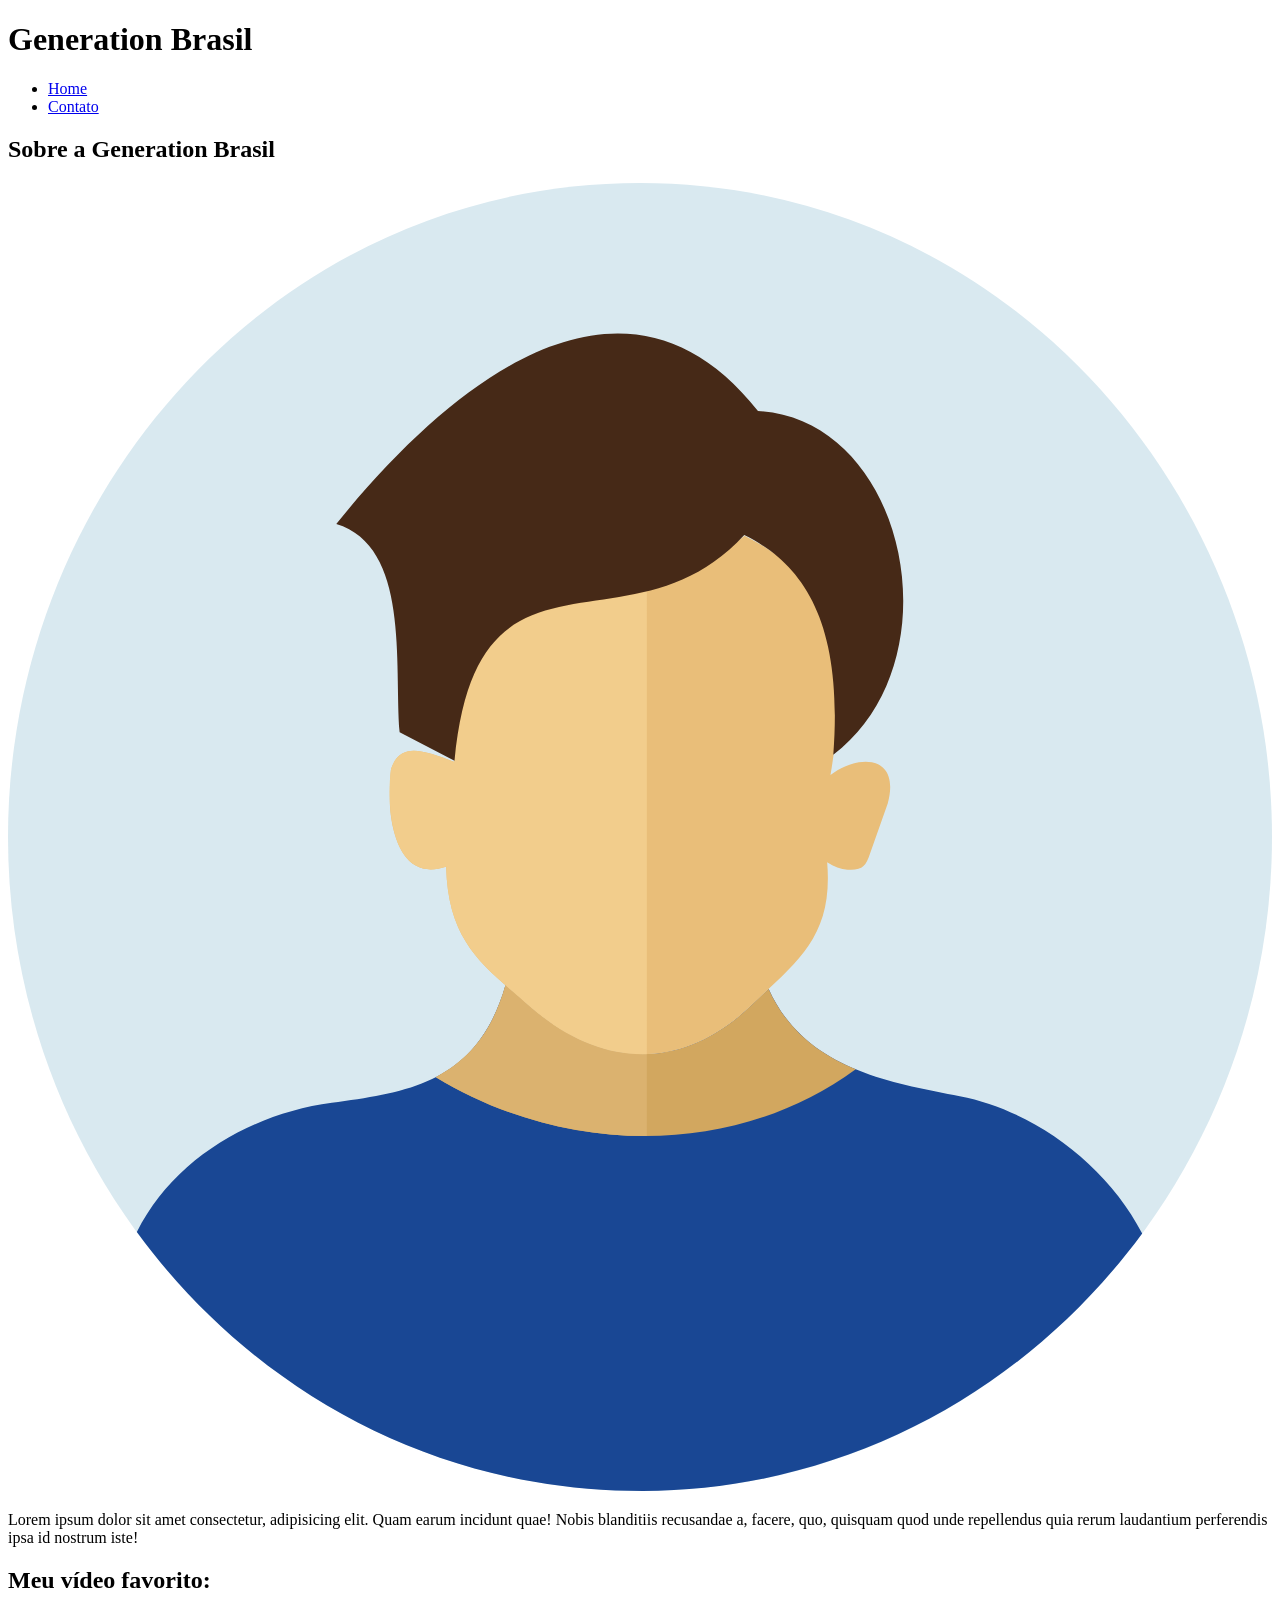
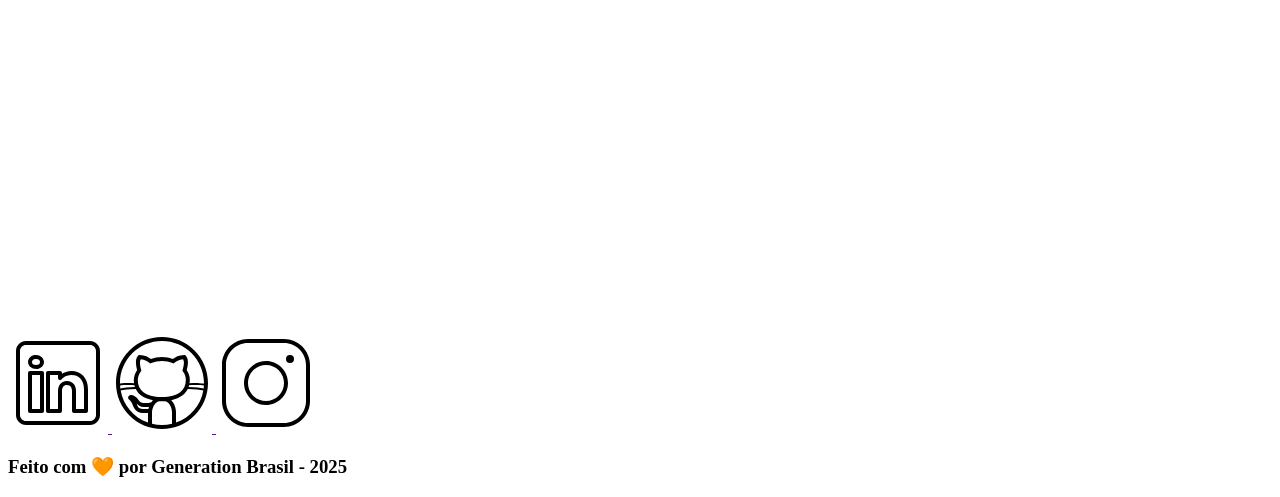
==== Classes/class01_Portfolio_Project/index.html @ 780e9011 ":sparkles: Create contato.html page" ====
<!DOCTYPE html>
<html lang="pt-br">
    <head>
        <meta charset="UTF-8" />
        <meta name="viewport" content="width=device-width, initial-scale=1.0" />
        <meta name="description" content="Projeto Portfólio" />
        <meta name="author" content="Alan Bruno" />
        <meta name="keywords" content="HTML, CSS, JavaScript" />
        <link rel="icon" type="image/svg" href="./assets/img/favicon.svg" />
        <title>Meu Perfil</title>
    </head>

    <body>
        <!-- Cabeçalho da Página (header) -->
        <header>
            <!-- Div - Conteúdo do Cabeçalho -->
            <div id="header_content">
                <!-- Título do Cabeçalho -->
                <div id="titulo">
                    <!-- Seu Nome -->
                    <h1>Generation Brasil</h1>
                </div>

                <!-- Conteúdo do Menu da Página (header) -->
                <div id="menu">
                    <!-- Menu da Página -->
                    <nav>
                        <!-- Marcadores não ordenados + links -->
                        <ul id="menu">
                            <li>
                                <a href="index.html"> Home </a>
                            </li>
                            <li>
                                <a href="contato.html"> Contato </a>
                            </li>
                        </ul>
                    </nav>
                </div>
            </div>
        </header>

        <!-- Seção Principal da Página (main) -->
        <main>
            <!-- Seção Sobre Você -->
            <section id="about">
                <!-- Título da Seção -->
                <h2>Sobre a Generation Brasil</h2>

                <!-- Conteúdo da Seção -->
                <div id="conteudo">
                    <!-- Imagem do criador do conteúdo -->
                    <img
                        src="./assets/img/user_01.svg"
                        alt="Foto do criador desse conteúdo"
                    />

                    <!-- Texto sobre o criador do conteúdo -->
                    <article id="sobre_texto">
                        <p>
                            Lorem ipsum dolor sit amet consectetur, adipisicing
                            elit. Quam earum incidunt quae! Nobis blanditiis
                            recusandae a, facere, quo, quisquam quod unde
                            repellendus quia rerum laudantium perferendis ipsa
                            id nostrum iste!
                        </p>
                    </article>
                </div>
            </section>

            <!-- Seção contendo um vídeo de sua preferência -->
            <section id="video">
                <!-- Título da Seção -->
                <h2>Meu vídeo favorito:</h2>

                <!-- Vídeo da Seção -->
                <div id="youtube">
                    <iframe
                        width="560"
                        height="315"
                        src="https://www.youtube.com/embed/Z3_mtwMMuGI?si=F1QiiDYSfsPG3nF0"
                        frameborder="0"
                        allow="accelerometer; autoplay; encrypted-media; gyroscope; picture-in-picture"
                        allowfullscreen
                    ></iframe>
                </div>
            </section>
        </main>

        <!-- Rodapé da Página (footer) -->
        <footer>
            <!-- Seção de Contato - Redes Sociais -->
            <section id="redes_sociais">
                <a href="">
                    <img src="./assets/img/linkedin.svg" alt="LinkedIn" />
                </a>

                <a href="">
                    <img src="./assets/img/github.svg" alt="GitHub" />
                </a>

                <a href="">
                    <img src="./assets/img/instagram.svg" alt="Instagram" />
                </a>
            </section>

            <h3>
                Feito com 🧡 por Generation Brasil - 2025
            </h3>
        </footer>
    </body>
</html>
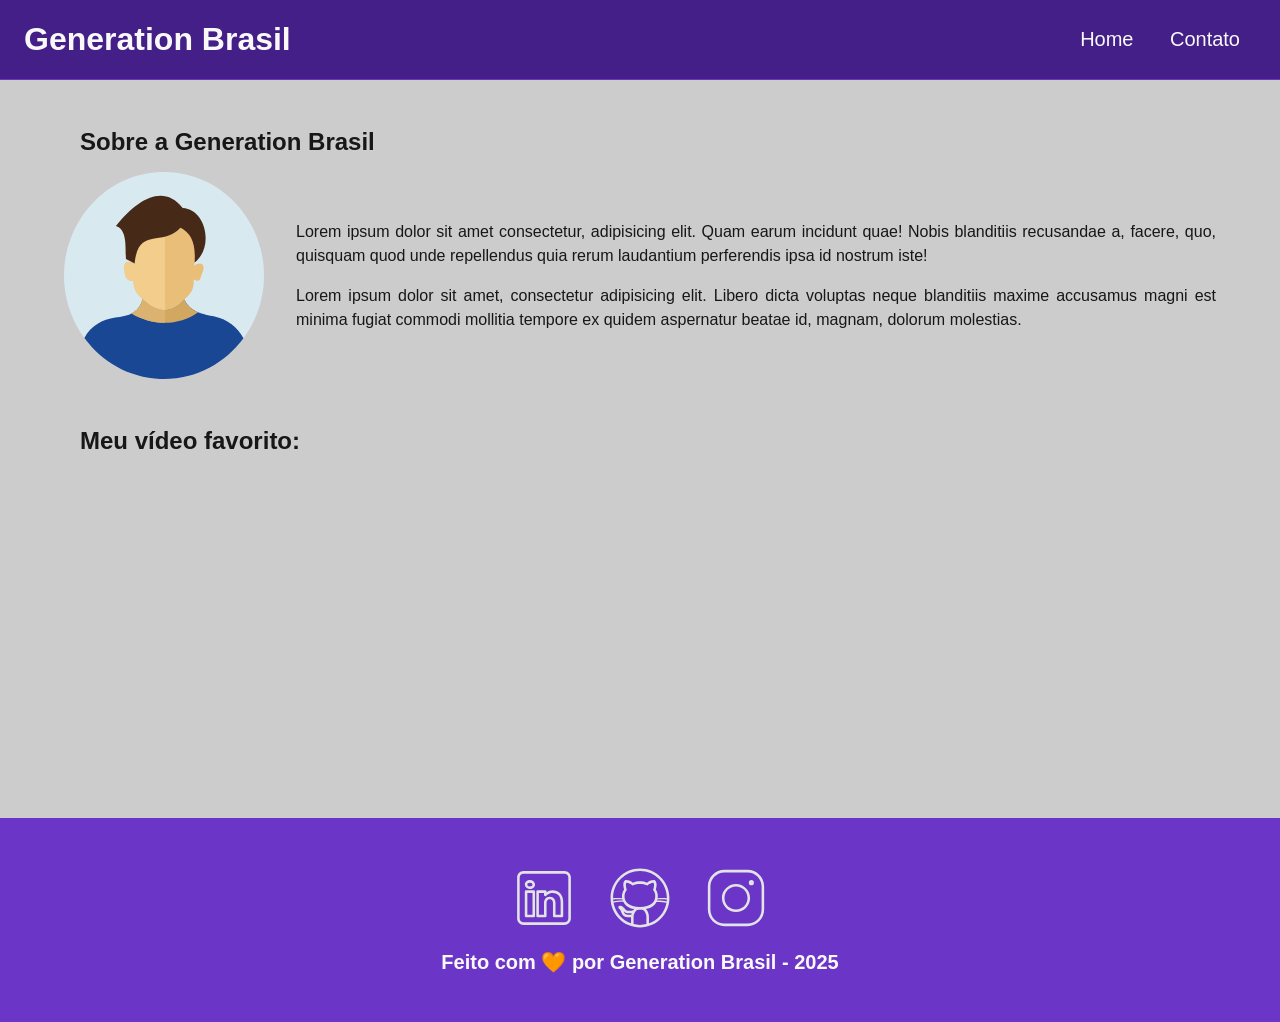
==== commit d73072ea: ":sparkles: Insert CSS stylesheet" ====
--- a/Classes/class01_Portfolio_Project/index.html
+++ b/Classes/class01_Portfolio_Project/index.html
@@ -2,11 +2,17 @@
 <html lang="pt-br">
     <head>
         <meta charset="UTF-8" />
+
         <meta name="viewport" content="width=device-width, initial-scale=1.0" />
         <meta name="description" content="Projeto Portfólio" />
         <meta name="author" content="Alan Bruno" />
         <meta name="keywords" content="HTML, CSS, JavaScript" />
+
         <link rel="icon" type="image/svg" href="./assets/img/favicon.svg" />
+
+        <!-- Link para a Folha de Estilo da Página - CSS -->
+        <link rel="stylesheet" href="./css/style.css" />
+
         <title>Meu Perfil</title>
     </head>
 
@@ -14,7 +20,7 @@
         <!-- Cabeçalho da Página (header) -->
         <header>
             <!-- Div - Conteúdo do Cabeçalho -->
-            <div id="header_content">
+            <div id="header_content" class="flex">
                 <!-- Título do Cabeçalho -->
                 <div id="titulo">
                     <!-- Seu Nome -->
@@ -28,10 +34,10 @@
                         <!-- Marcadores não ordenados + links -->
                         <ul id="menu">
                             <li>
-                                <a href="index.html"> Home </a>
+                                <a href="index.html">Home</a>
                             </li>
                             <li>
-                                <a href="contato.html"> Contato </a>
+                                <a href="contato.html">Contato</a>
                             </li>
                         </ul>
                     </nav>
@@ -42,16 +48,17 @@
         <!-- Seção Principal da Página (main) -->
         <main>
             <!-- Seção Sobre Você -->
-            <section id="about">
+            <section id="about" class="flex_start">
                 <!-- Título da Seção -->
                 <h2>Sobre a Generation Brasil</h2>
 
                 <!-- Conteúdo da Seção -->
-                <div id="conteudo">
+                <div id="conteudo" class="flex">
                     <!-- Imagem do criador do conteúdo -->
                     <img
                         src="./assets/img/user_01.svg"
                         alt="Foto do criador desse conteúdo"
+                        class="img_profile"
                     />
 
                     <!-- Texto sobre o criador do conteúdo -->
@@ -63,17 +70,24 @@
                             repellendus quia rerum laudantium perferendis ipsa
                             id nostrum iste!
                         </p>
+                        <p>
+                            Lorem ipsum dolor sit amet, consectetur adipisicing
+                            elit. Libero dicta voluptas neque blanditiis maxime
+                            accusamus magni est minima fugiat commodi mollitia
+                            tempore ex quidem aspernatur beatae id, magnam,
+                            dolorum molestias.
+                        </p>
                     </article>
                 </div>
             </section>
 
             <!-- Seção contendo um vídeo de sua preferência -->
-            <section id="video">
+            <section id="video" class="flex_start">
                 <!-- Título da Seção -->
                 <h2>Meu vídeo favorito:</h2>
 
                 <!-- Vídeo da Seção -->
-                <div id="youtube">
+                <div id="youtube" class="flex">
                     <iframe
                         width="560"
                         height="315"
@@ -87,25 +101,35 @@
         </main>
 
         <!-- Rodapé da Página (footer) -->
-        <footer>
+        <footer class="flex">
             <!-- Seção de Contato - Redes Sociais -->
             <section id="redes_sociais">
                 <a href="">
-                    <img src="./assets/img/linkedin.svg" alt="LinkedIn" />
+                    <img
+                        src="./assets/img/linkedin.svg"
+                        alt="LinkedIn"
+                        class="social_icon"
+                    />
                 </a>
 
                 <a href="">
-                    <img src="./assets/img/github.svg" alt="GitHub" />
+                    <img
+                        src="./assets/img/github.svg"
+                        alt="GitHub"
+                        class="social_icon"
+                    />
                 </a>
 
                 <a href="">
-                    <img src="./assets/img/instagram.svg" alt="Instagram" />
+                    <img
+                        src="./assets/img/instagram.svg"
+                        alt="Instagram"
+                        class="social_icon"
+                    />
                 </a>
             </section>
 
-            <h3>
-                Feito com 🧡 por Generation Brasil - 2025
-            </h3>
+            <h3>Feito com 🧡 por Generation Brasil - 2025</h3>
         </footer>
     </body>
 </html>
--- a/Classes/class01_Portfolio_Project/css/style.css
+++ b/Classes/class01_Portfolio_Project/css/style.css
@@ -0,0 +1,256 @@
+/* Resetar as Regras CSS do Navegador */
+
+* {
+    margin: 0;
+    padding: 0;
+    box-sizing: border-box;
+    text-decoration: none;
+    outline: none;
+    font-weight: 400;
+    font-family: sans-serif;
+}
+
+/* Definir as Variáveis de Escopo Global */
+
+:root {
+    --purple-200: #9a7bd1;
+    --purple-500: #6b36c8;
+    --purple-800: #441f88;
+
+    --black-800: #171717;
+
+    --gray-200: #cccccc;
+    --gray-400: #505861;
+
+    --white: #f9f9f9;
+}
+
+/* Definir as Propriedades Padrões do Elemento HTML */
+
+html {
+    width: 100%;
+    height: 100vh;
+}
+
+/* Definir as Propriedades Padrões do Elemento Body */
+
+body {
+    background: var(--gray-200);
+    color: var(--black-800);
+}
+
+/* Personalizando Títulos e Parágrafos */
+
+h1 {
+    color: var(--white);
+    font-size: 2rem;
+    font-weight: 700;
+}
+
+h2 {
+    padding: 1rem;
+    color: var(--black-800);
+    font-size: 1.5rem;
+    font-weight: 600;
+    text-align: left;
+}
+
+h3 {
+    padding: 1rem;
+    color: var(--white);
+    font-size: 1.25rem;
+    font-weight: 700;
+    text-align: center;
+}
+
+p {
+    font-size: 1rem;
+    line-height: 1.5rem;
+    text-align: justify;
+    padding: 0.5rem 0;
+}
+
+/* Definindo as configurações do Flexbox */
+
+.flex {
+    display: flex;
+    justify-content: center;
+    align-items: center;
+}
+
+.flex_start {
+    display: flex;
+    justify-content: flex-start;
+}
+
+/* Estilização da Seção Header */
+
+#header_content {
+    height: 80px;
+    position: sticky; /* Cria o efeito do conteúdo da página passando por baixo da Seção Header ao rolar página. */
+    top: 0;
+    width: 100%;
+    justify-content: space-between;
+    padding: 24px;
+    background-color: var(--purple-800);
+    border-bottom: 1px solid var(--purple-500);
+}
+
+#menu li {
+    display: inline;
+    padding: 1rem;
+}
+
+#menu li a {
+    text-decoration: none; /* Remove o sublinhado dos links. */
+    color: var(--white);
+    font-size: 20px;
+}
+
+#menu li a:hover {
+    color: var(--purple-200);
+    text-decoration: underline; /* Ativa o sublinhado dos links ao parar o mouse sobre o link. */
+}
+
+/* Estilização da Seção About */
+
+#about {
+    flex-direction: column;
+    margin: 2rem auto;
+    width: 90%;
+}
+
+#conteudo {
+    flex-direction: row;
+    gap: 2rem;
+}
+
+.img_profile {
+    width: 200px;
+}
+
+/* Estilização da Seção Video */
+
+#video {
+    flex-direction: column;
+    margin: 2rem auto;
+    width: 90%;
+}
+
+/* Estilização da Seção Footer */
+
+footer {
+    flex-direction: column;
+    margin: 0;
+    padding: 2rem;
+    color: var(--white);
+    background-color: var(--purple-500);
+    font-weight: bold;
+    text-align: center;
+}
+
+/* Estilização da Seção das Redes Sociais */
+
+#redes_sociais {
+    display: flex;
+    justify-content: space-evenly;
+    margin: 1rem 0 0 0;
+    width: 320px;
+}
+
+.social_icon {
+    width: 4rem;
+    height: 4rem;
+    filter: brightness(0)
+            saturate(100%)
+            invert(100%)
+            sepia(0%)
+            saturate(7457%)
+            hue-rotate(23deg)
+            brightness(95%)
+            contrast(87%);
+}
+
+.social_icon:hover {
+    filter: brightness(0)
+            saturate(100%)
+            invert(65%)
+            sepia(59%)
+            saturate(2437%)
+            hue-rotate(213deg)
+            brightness(86%)
+            contrast(88%);
+}
+
+/* Estilização da Página de Contato */
+
+#contact {
+    flex-direction: row;
+    gap: 2rem;
+}
+
+form {
+    display: flex;
+    flex-direction: column;
+    width: 480px;
+    margin: 2rem 0;
+    padding: 1.5rem;
+    border: none;
+}
+
+form label {
+    font-size: 1rem;
+    text-align: left;
+    font-weight: 500;
+}
+
+form input,
+textarea {
+    margin: 0.5rem 0 1rem;
+    padding: 0.5rem;
+    border-radius: 1.25rem;
+    border: none;
+    width: 100%;
+    font-size: 1rem;
+}
+
+textarea {
+    resize: none; /* Os elementos <textarea> não serão redimensionáveis, ou seja, não será possível aumentar ou diminuir o seu tamanho na tela. */
+    height: 5rem;
+}
+
+form span {
+    margin: 0 0 0.5rem 0.75rem;
+    font-size: 0.75rem;
+    line-height: 1rem;
+    color: red;
+}
+
+form button {
+    text-align: center;
+    padding: 0.75rem 2rem;
+    background: var(--purple-800);
+    border: 1px solid var(--purple-500);
+    color: var(--white);
+    border-radius: 0.75rem;
+    font-weight: 700;
+    font-size: 1rem;
+}
+
+form button:hover {
+    background: var(--purple-500);
+}
+
+/* Estilização do Mapa */
+
+#mapa {
+    width: 480px;
+    flex-direction: column;
+    gap: 3rem;
+}
+
+#endereco > p {
+    font-size: 1rem;
+    text-align: justify;
+    font-weight: 600;
+}
